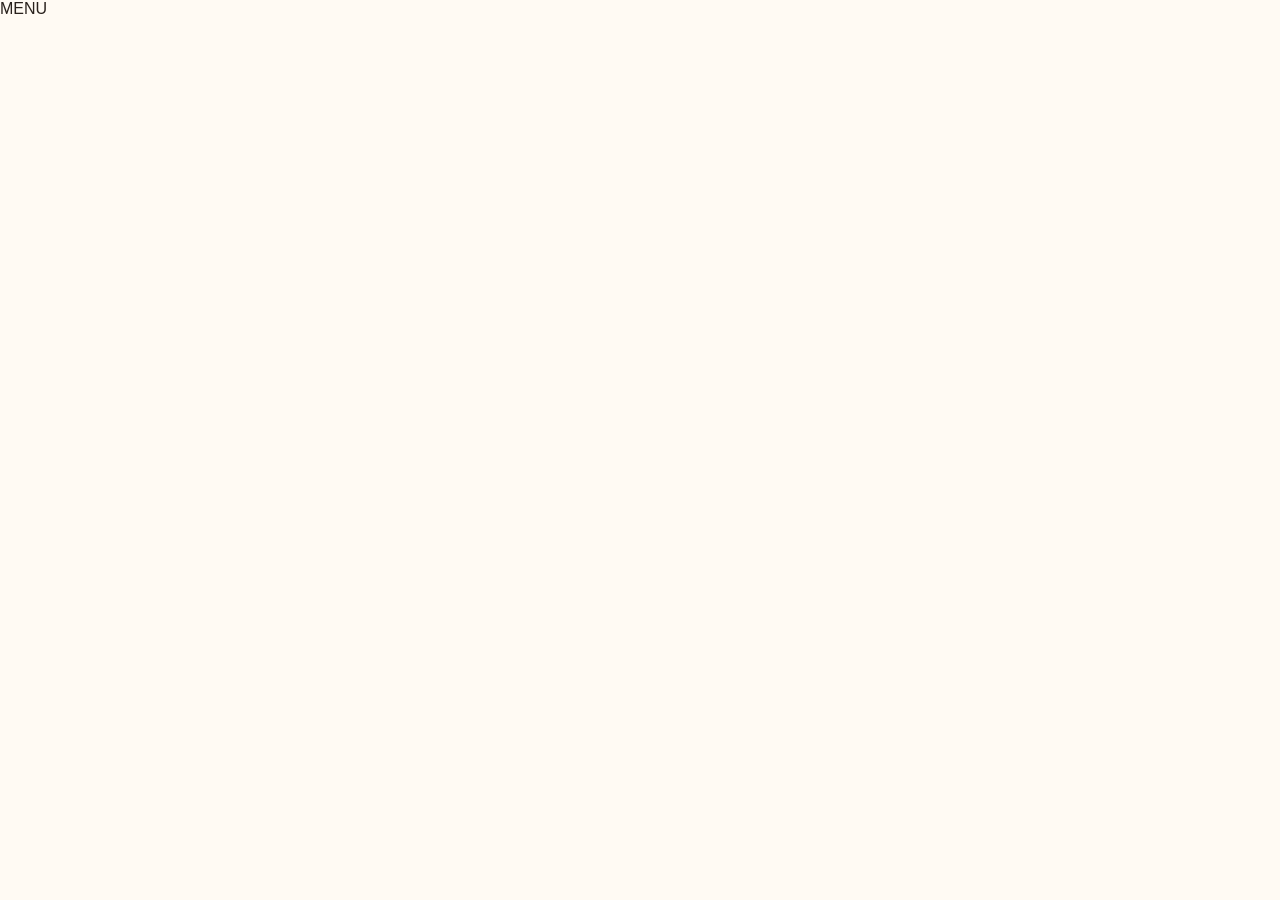
==== antipasti.html @ 7c19bdfe "1.1" ====
<!DOCTYPE html>
<html lang="en">
<head>
    <meta charset="UTF-8">
    <meta http-equiv="X-UA-Compatible" content="IE=edge">
    <meta name="viewport" content="width=device-width, initial-scale=1.0">
    <link rel="stylesheet" href="css/antipasti.css">
    <title>Antipasti</title>
</head>
<body>
    <div class="banner">
        <P class="Menu">MENU</P>
    </div>
</body>
</html>
---- css/antipasti.css ----
* {
    margin: 0;
    padding: 0;
    box-sizing: border-box;
}

body {
    font-family: Arial, Helvetica, sans-serif;
    background-color: #fffaf3;
    color: #29211c;
}


header {
    background-color: #211a16;
    padding: 20px 8%;
}

.banner{
    
}
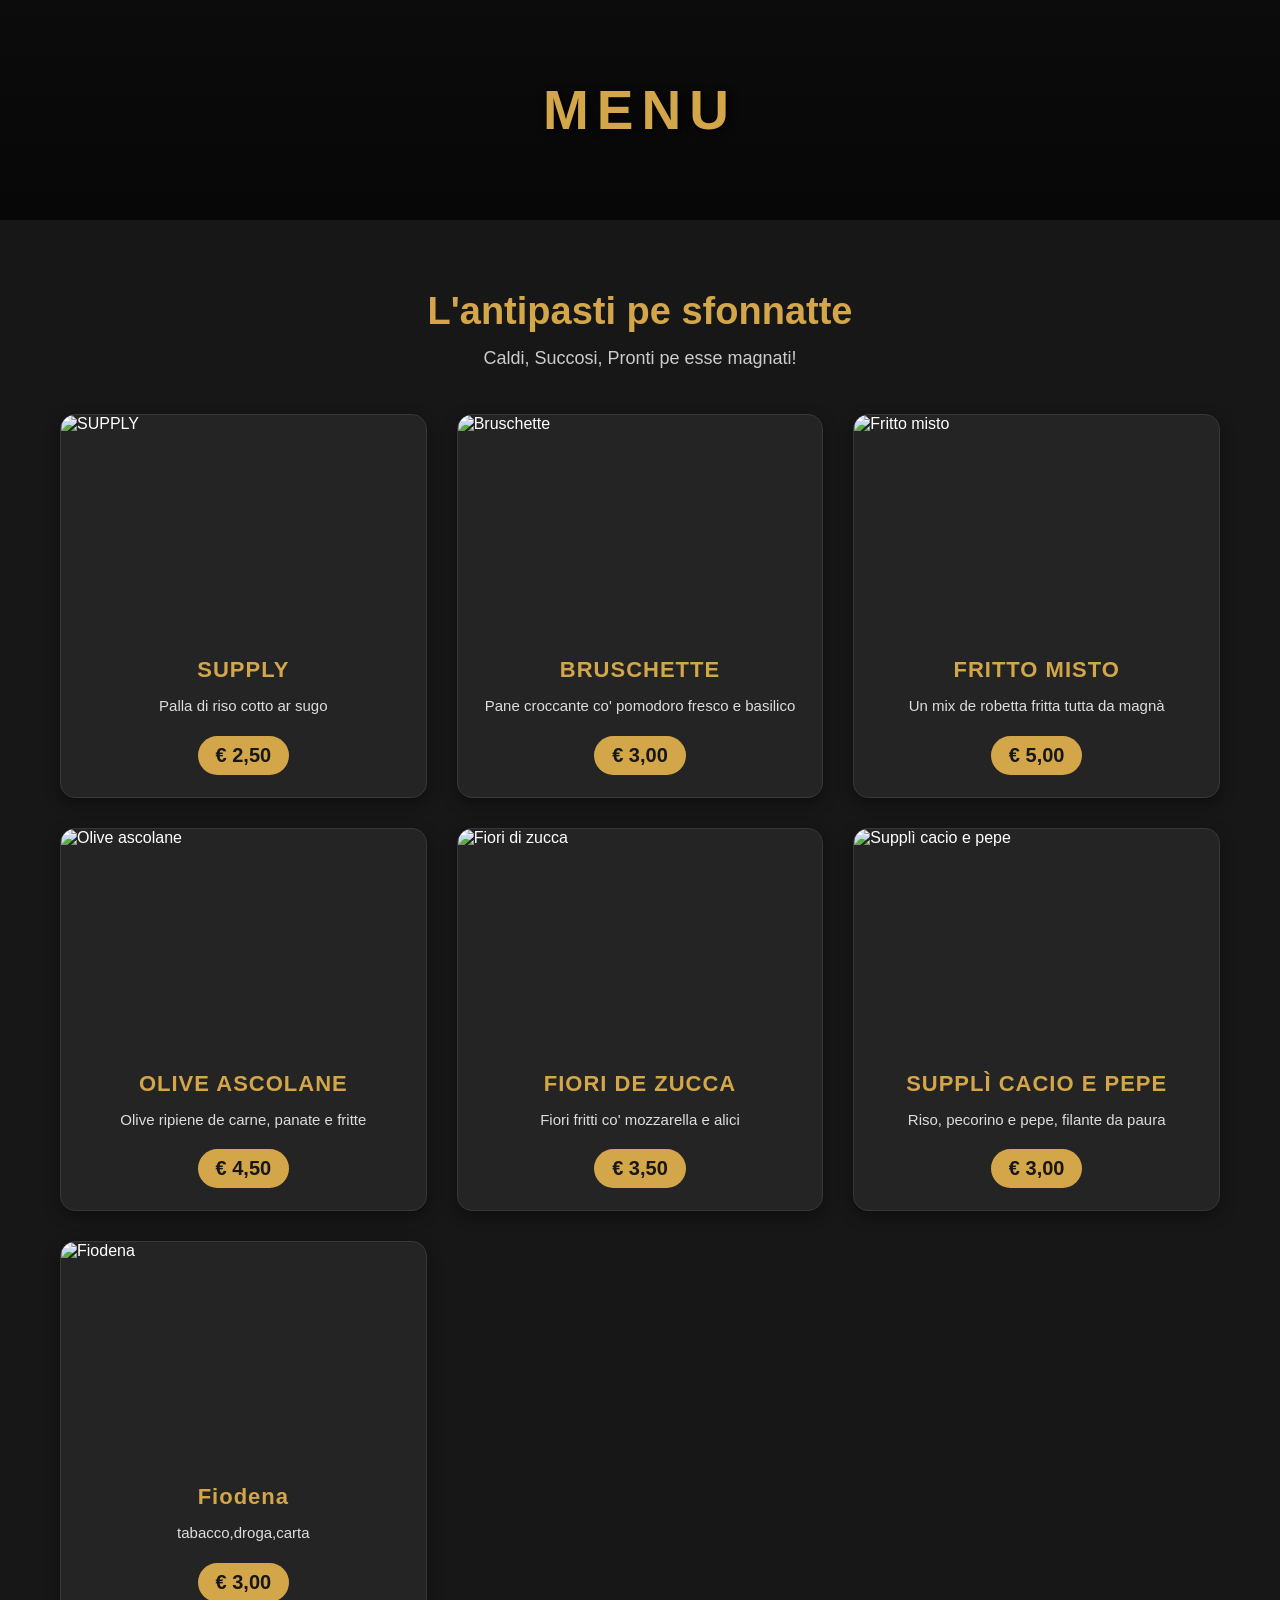
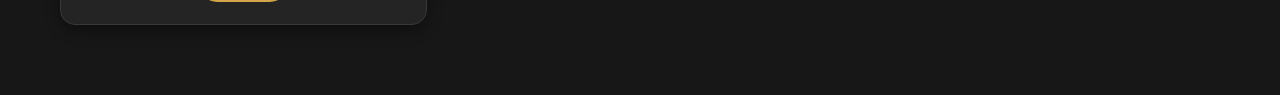
==== commit 2d855b38: "v0.0.1 ANTIPASTI" ====
--- a/antipasti.html
+++ b/antipasti.html
@@ -9,7 +9,86 @@
 </head>
 <body>
     <div class="banner">
-        <P class="Menu">MENU</P>
+        <p class="Menu">MENU</p>
     </div>
+
+    <main class="container">
+
+        <h2>L'antipasti pe sfonnatte</h2>
+        <p class="description">Caldi, Succosi, Pronti pe esse magnati!</p>
+
+        <div class="drinks-grid">
+
+            <div class="antipast-card">
+                <img src="https://encrypted-tbn0.gstatic.com/images?q=tbn:ANd9GcQqEUBYIQ6LsWm1yxCyrDl8bfK8k61Dva2Jq24JqvQ24Q&s=10"
+                     alt="SUPPLY">
+                <div class="antipast-info">
+                    <h3>SUPPLY</h3>
+                    <p>Palla di riso cotto ar sugo</p>
+                    <span class="price">€ 2,50</span>
+                </div>
+            </div>
+
+            <div class="antipast-card">
+                <img src="https://encrypted-tbn0.gstatic.com/images?q=tbn:ANd9GcRc31E0CzMd39Ddc33JGnaDyp460jamNMFGge5Bgy5XTA&s=10"
+                     alt="Bruschette">
+                <div class="antipast-info">
+                    <h3>BRUSCHETTE</h3>
+                    <p>Pane croccante co' pomodoro fresco e basilico</p>
+                    <span class="price">€ 3,00</span>
+                </div>
+            </div>
+
+            <div class="antipast-card">
+                <img src="https://encrypted-tbn0.gstatic.com/images?q=tbn:ANd9GcR5KKouJpOiwgf5flxOYOWIarROHrDrXm5Oax7xCWq8Vw&s=10"
+                     alt="Fritto misto">
+                <div class="antipast-info">
+                    <h3>FRITTO MISTO</h3>
+                    <p>Un mix de robetta fritta tutta da magnà</p>
+                    <span class="price">€ 5,00</span>
+                </div>
+            </div>
+
+            <div class="antipast-card">
+                <img src="https://encrypted-tbn0.gstatic.com/images?q=tbn:ANd9GcQ-5AdZvnKyUcdF-ahL1_86lriBNEHdMUaBHrnyjsR0hQ&s=10"
+                     alt="Olive ascolane">
+                <div class="antipast-info">
+                    <h3>OLIVE ASCOLANE</h3>
+                    <p>Olive ripiene de carne, panate e fritte</p>
+                    <span class="price">€ 4,50</span>
+                </div>
+            </div>
+
+            <div class="antipast-card">
+                <img src="https://encrypted-tbn0.gstatic.com/images?q=tbn:ANd9GcRGqfJT_aqZ_9kT8GdzHUXuPhKxj81yuvrtGclEPTOxxQ&s=10"
+                     alt="Fiori di zucca">
+                <div class="antipast-info">
+                    <h3>FIORI DE ZUCCA</h3>
+                    <p>Fiori fritti co' mozzarella e alici</p>
+                    <span class="price">€ 3,50</span>
+                </div>
+            </div>
+
+            <div class="antipast-card">
+                <img src="https://encrypted-tbn0.gstatic.com/images?q=tbn:ANd9GcRfN6o8PrIT1TzraZ2zq3a2iJkgZU35orRQ9PbQ1E_T9g&s=10"
+                     alt="Supplì cacio e pepe">
+                <div class="antipast-info">
+                    <h3>SUPPLÌ CACIO E PEPE</h3>
+                    <p>Riso, pecorino e pepe, filante da paura</p>
+                    <span class="price">€ 3,00</span>
+                </div>
+            </div>
+            <div class="antipast-card">
+                <img src="https://encrypted-tbn0.gstatic.com/images?q=tbn:ANd9GcSpOG-2krH_d_RN9ihub43YEAqcEhtw-V0WB7jy72dCBA&s"
+                     alt="Fiodena">
+                <div class="antipast-info">
+                    <h3>Fiodena</h3>
+                    <p>tabacco,droga,carta</p>
+                    <span class="price">€ 3,00</span>
+                </div>
+            </div>
+
+        </div>
+    </main>
 </body>
 </html>
--- a/css/antipasti.css
+++ b/css/antipasti.css
@@ -1,21 +1,170 @@
+
+/* RESET GENERALE */
 * {
     margin: 0;
     padding: 0;
     box-sizing: border-box;
 }
 
+/* CORPO DELLA PAGINA */
 body {
-    font-family: Arial, Helvetica, sans-serif;
-    background-color: #fffaf3;
-    color: #29211c;
+    font-family: 'Arial', sans-serif;
+    background-color: #171717;
+    color: white;
 }
 
-
-header {
-    background-color: #211a16;
-    padding: 20px 8%;
+/* BANNER */
+.banner {
+    width: 100%;
+    height: 220px;
+    background: linear-gradient(rgba(0,0,0,0.5), rgba(0,0,0,0.7)),
+                url("https://images.unsplash.com/photo-1517248135467-4c7edcad34c4");
+    background-size: cover;
+    background-position: center;
+    display: flex;
+    justify-content: center;
+    align-items: center;
 }
 
-.banner{
-    
-}+.Menu {
+    font-size: 55px;
+    font-weight: bold;
+    letter-spacing: 8px;
+    color: #d4a64a;
+    text-shadow: 2px 2px 10px black;
+}
+
+/* CONTENITORE PRINCIPALE */
+.container {
+    max-width: 1200px;
+    margin: 50px auto;
+    padding: 20px;
+}
+
+/* TITOLO */
+.container h2 {
+    text-align: center;
+    font-size: 38px;
+    color: #d4a64a;
+    margin-bottom: 15px;
+}
+
+/* DESCRIZIONE */
+.description {
+    text-align: center;
+    font-size: 18px;
+    color: #cccccc;
+    margin-bottom: 45px;
+}
+
+/* GRIGLIA ANTIPASTI */
+.drinks-grid {
+    display: grid;
+    grid-template-columns: repeat(3, 1fr);
+    gap: 30px;
+}
+
+/* CARD */
+.antipast-card {
+    background-color: #242424;
+    border-radius: 15px;
+    overflow: hidden;
+    box-shadow: 0 5px 15px rgba(0,0,0,0.4);
+    transition: transform 0.3s ease, box-shadow 0.3s ease;
+    border: 1px solid #383838;
+}
+
+/* EFFETTO HOVER */
+.antipast-card:hover {
+    transform: translateY(-10px);
+    box-shadow: 0 10px 25px rgba(212,166,74,0.25);
+}
+
+/* IMMAGINI */
+.antipast-card img {
+    width: 100%;
+    height: 220px;
+    object-fit: cover;
+    display: block;
+    transition: transform 0.4s ease;
+}
+
+.antipast-card:hover img {
+    transform: scale(1.07);
+}
+
+/* INFORMAZIONI CARD */
+.antipast-info {
+    padding: 22px;
+    text-align: center;
+}
+
+/* NOME ANTIPASTO */
+.antipast-info h3 {
+    font-size: 22px;
+    color: #d4a64a;
+    margin-bottom: 12px;
+    letter-spacing: 1px;
+}
+
+/* DESCRIZIONE ANTIPASTO */
+.antipast-info p {
+    font-size: 15px;
+    color: #dddddd;
+    line-height: 1.5;
+    margin-bottom: 18px;
+}
+
+/* PREZZO */
+.price {
+    display: inline-block;
+    font-size: 20px;
+    font-weight: bold;
+    color: #171717;
+    background-color: #d4a64a;
+    padding: 8px 18px;
+    border-radius: 25px;
+}
+
+/* TABLET */
+@media screen and (max-width: 900px) {
+    .drinks-grid {
+        grid-template-columns: repeat(2, 1fr);
+    }
+
+    .container h2 {
+        font-size: 30px;
+    }
+}
+
+/* TELEFONI */
+@media screen and (max-width: 600px) {
+    .drinks-grid {
+        grid-template-columns: 1fr;
+    }
+
+    .banner {
+        height: 160px;
+    }
+
+    .Menu {
+        font-size: 40px;
+    }
+
+    .container {
+        margin: 25px auto;
+        padding: 15px;
+    }
+
+    .container h2 {
+        font-size: 27px;
+    }
+
+    .description {
+        font-size: 16px;
+    }
+
+    .antipast-card img {
+        height: 200px;
+    }
+}
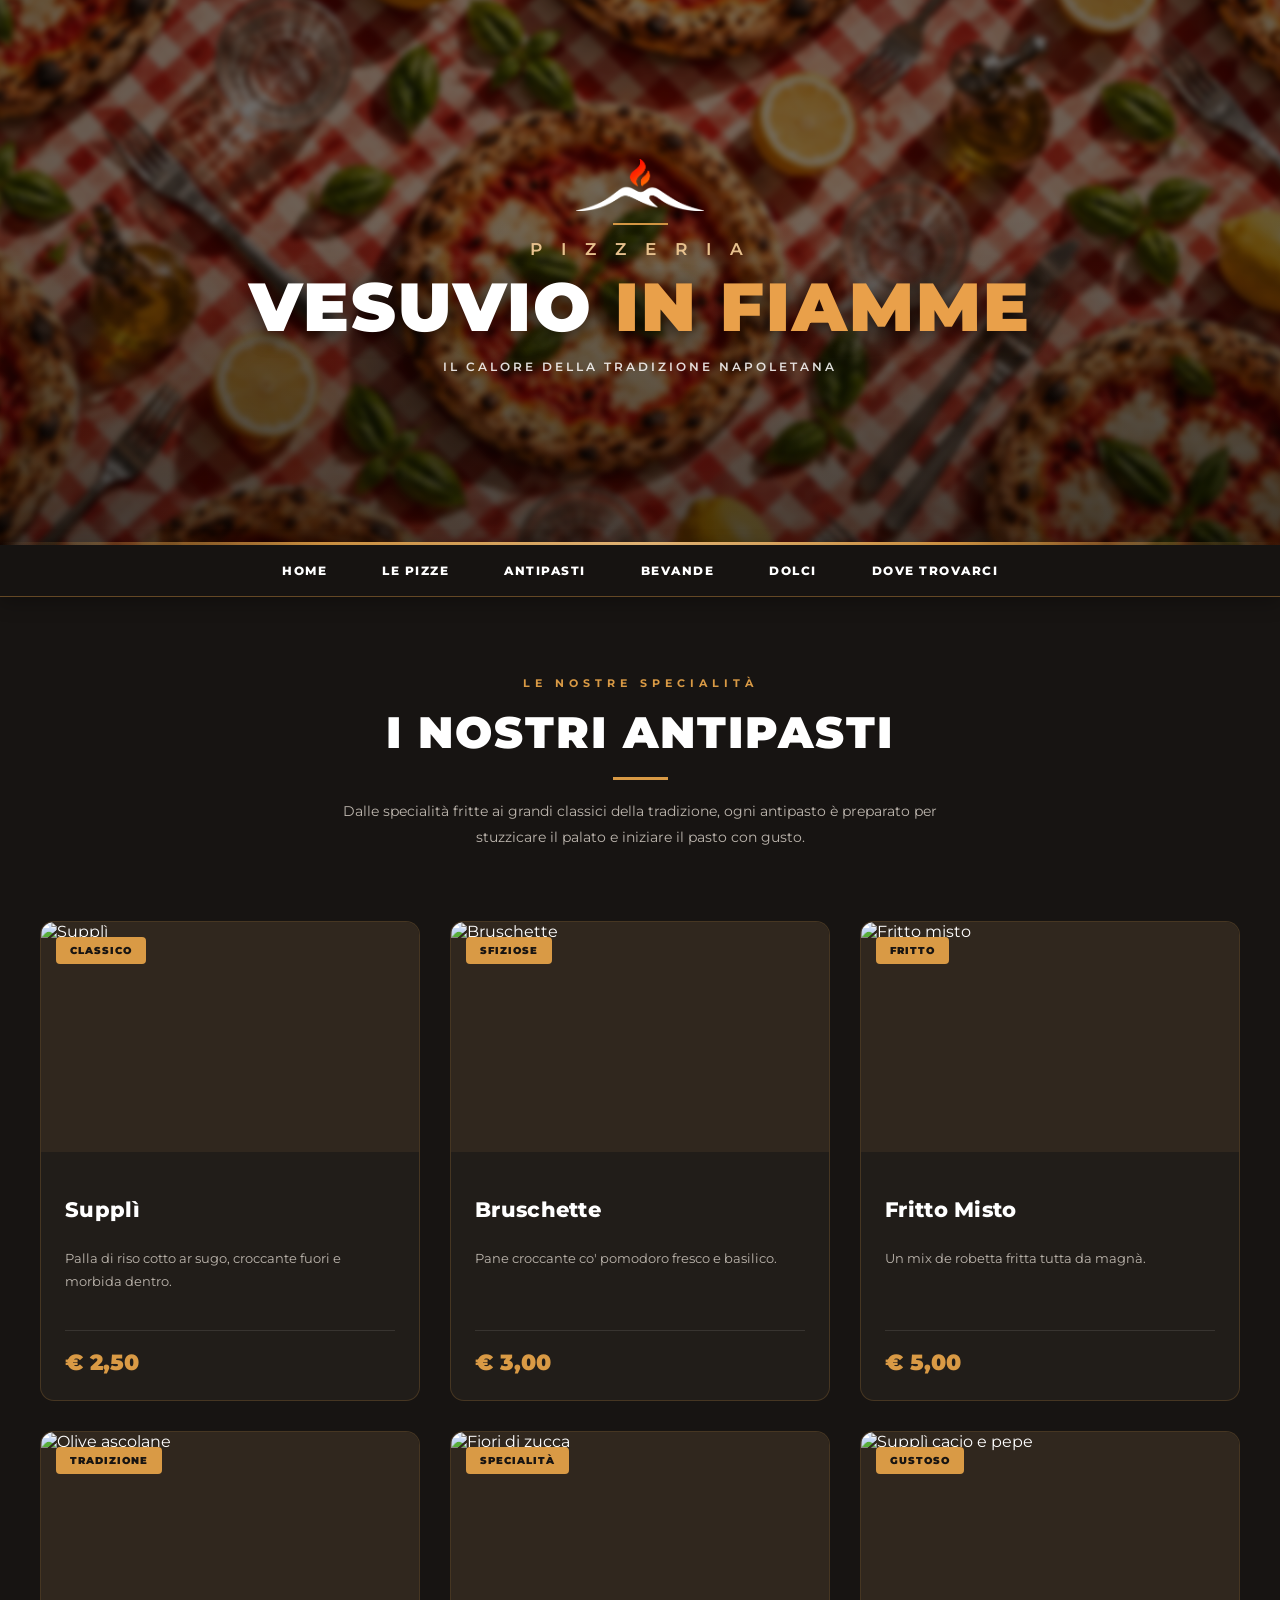
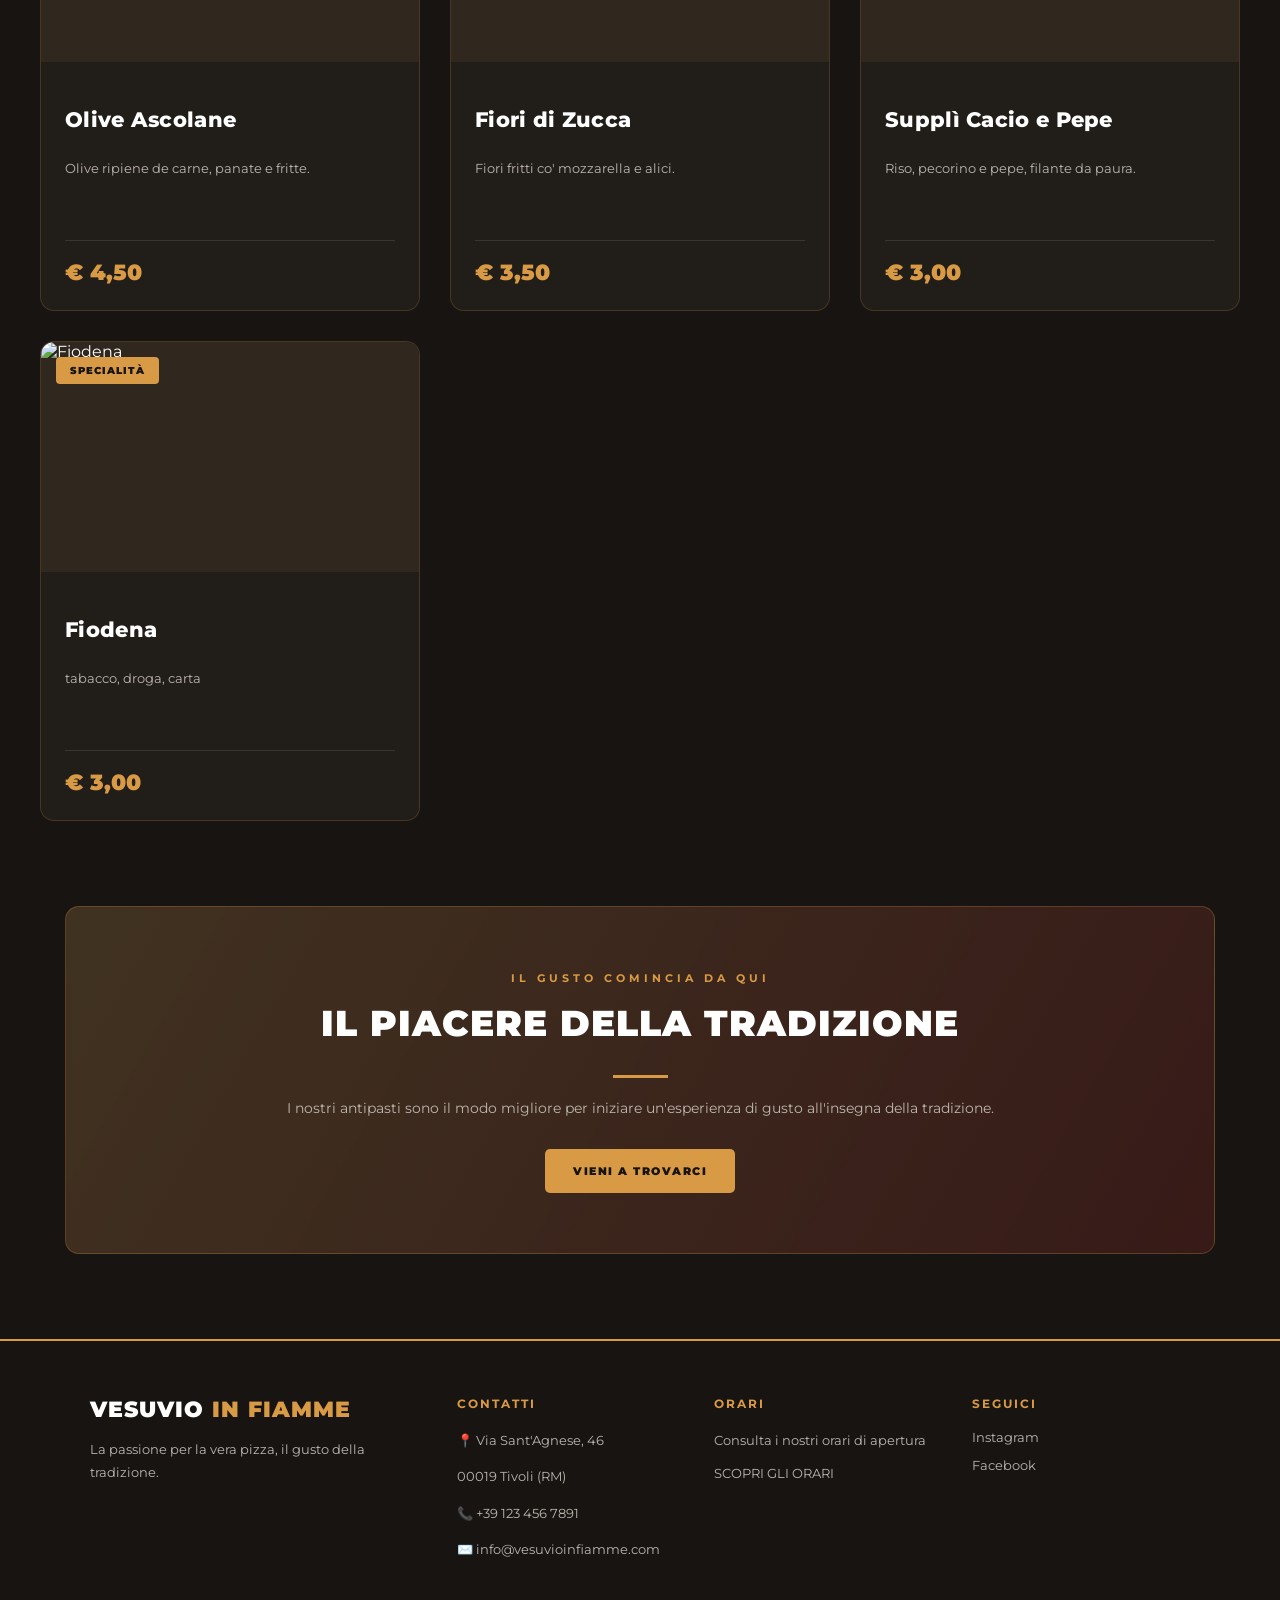
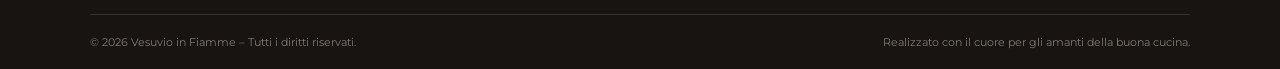
==== commit 3c36b21f: "FRONT END FINITO" ====
--- a/antipasti.html
+++ b/antipasti.html
@@ -1,94 +1,414 @@
 <!DOCTYPE html>
-<html lang="en">
+<html lang="it">
 <head>
     <meta charset="UTF-8">
-    <meta http-equiv="X-UA-Compatible" content="IE=edge">
     <meta name="viewport" content="width=device-width, initial-scale=1.0">
-    <link rel="stylesheet" href="css/antipasti.css">
-    <title>Antipasti</title>
+
+    <title>I Nostri Antipasti | Vesuvio in Fiamme</title>
+
+    <meta name="theme-color" content="#171412">
+    <meta name="description" content="Scopri gli antipasti di Vesuvio in Fiamme: fritti, sfizi e specialità per iniziare al meglio.">
+
+    <link rel="icon" type="image/png" href="img/fav.png">
+
+    <!-- FOGLI DI STILE -->
+    <link rel="stylesheet" href="css/style.css">
+    <link rel="stylesheet" href="css/cibo.css">
 </head>
+
 <body>
-    <div class="banner">
-        <p class="Menu">MENU</p>
-    </div>
-
-    <main class="container">
-
-        <h2>L'antipasti pe sfonnatte</h2>
-        <p class="description">Caldi, Succosi, Pronti pe esse magnati!</p>
-
-        <div class="drinks-grid">
-
-            <div class="antipast-card">
-                <img src="https://encrypted-tbn0.gstatic.com/images?q=tbn:ANd9GcQqEUBYIQ6LsWm1yxCyrDl8bfK8k61Dva2Jq24JqvQ24Q&s=10"
-                     alt="SUPPLY">
-                <div class="antipast-info">
-                    <h3>SUPPLY</h3>
-                    <p>Palla di riso cotto ar sugo</p>
-                    <span class="price">€ 2,50</span>
-                </div>
+
+    <!-- HEADER CONDIVISO -->
+
+    <header class="tm-header">
+        <div class="hero-banner">
+            <div class="hero-overlay"></div>
+
+            <div class="hero-content">
+                <img src="img/logo_white.png"
+                     alt="Vesuvio in Fiamme"
+                     class="hero-logo">
+
+                <div class="hero-divider"></div>
+
+                <span class="hero-subtitle">P I Z Z E R I A</span>
+
+                <h1>VESUVIO <span>IN FIAMME</span></h1>
+
+                <p class="hero-tagline">
+                    IL CALORE DELLA TRADIZIONE NAPOLETANA
+                </p>
             </div>
 
-            <div class="antipast-card">
-                <img src="https://encrypted-tbn0.gstatic.com/images?q=tbn:ANd9GcRc31E0CzMd39Ddc33JGnaDyp460jamNMFGge5Bgy5XTA&s=10"
-                     alt="Bruschette">
-                <div class="antipast-info">
-                    <h3>BRUSCHETTE</h3>
-                    <p>Pane croccante co' pomodoro fresco e basilico</p>
-                    <span class="price">€ 3,00</span>
-                </div>
+            <div class="hero-bottom-line"></div>
+        </div>
+    </header>
+
+
+    <!-- NAVIGAZIONE CONDIVISA -->
+
+    <nav class="site-nav" aria-label="Menu principale">
+        <a href="index.html">HOME</a>
+        <a href="pizze.html">LE PIZZE</a>
+        <a href="antipasti.html" aria-current="page">ANTIPASTI</a>
+        <a href="bevande.html">BEVANDE</a>
+        <a href="dolci.html">DOLCI</a>
+        <a href="index.html#dove-siamo">DOVE TROVARCI</a>
+    </nav>
+
+
+    <!-- INTRODUZIONE ANTIPASTI -->
+
+    <section class="menu-intro">
+
+        <span>LE NOSTRE SPECIALITÀ</span>
+
+        <h2>I NOSTRI ANTIPASTI</h2>
+
+        <div class="menu-divider"></div>
+
+        <p>
+            Dalle specialità fritte ai grandi classici della tradizione,
+            ogni antipasto è preparato per stuzzicare il palato
+            e iniziare il pasto con gusto.
+        </p>
+
+    </section>
+
+
+    <!-- MENU ANTIPASTI -->
+
+    <section class="menu-section" id="menu">
+
+        <div class="menu-grid">
+
+
+            <!-- SUPPLÌ -->
+
+            <article class="menu-card">
+
+                <div class="menu-image">
+
+                    <span class="menu-tag">CLASSICO</span>
+
+                    <img
+                        src="https://encrypted-tbn0.gstatic.com/images?q=tbn:ANd9GcQqEUBYIQ6LsWm1yxCyrDl8bfK8k61Dva2Jq24JqvQ24Q&s=10"
+                        alt="Supplì"
+                        loading="lazy">
+
+                </div>
+
+                <div class="menu-info">
+
+                    <h3>Supplì</h3>
+
+                    <p>
+                        Palla di riso cotto ar sugo,
+                        croccante fuori e morbida dentro.
+                    </p>
+
+                    <div class="menu-bottom">
+                        <span class="menu-price">€ 2,50</span>
+                    </div>
+
+                </div>
+
+            </article>
+
+
+            <!-- BRUSCHETTE -->
+
+            <article class="menu-card">
+
+                <div class="menu-image">
+
+                    <span class="menu-tag">SFIZIOSE</span>
+
+                    <img
+                        src="https://encrypted-tbn0.gstatic.com/images?q=tbn:ANd9GcRc31E0CzMd39Ddc33JGnaDyp460jamNMFGge5Bgy5XTA&s=10"
+                        alt="Bruschette"
+                        loading="lazy">
+
+                </div>
+
+                <div class="menu-info">
+
+                    <h3>Bruschette</h3>
+
+                    <p>
+                        Pane croccante co' pomodoro fresco
+                        e basilico.
+                    </p>
+
+                    <div class="menu-bottom">
+                        <span class="menu-price">€ 3,00</span>
+                    </div>
+
+                </div>
+
+            </article>
+
+
+            <!-- FRITTO MISTO -->
+
+            <article class="menu-card">
+
+                <div class="menu-image">
+
+                    <span class="menu-tag">FRITTO</span>
+
+                    <img
+                        src="https://encrypted-tbn0.gstatic.com/images?q=tbn:ANd9GcR5KKouJpOiwgf5flxOYOWIarROHrDrXm5Oax7xCWq8Vw&s=10"
+                        alt="Fritto misto"
+                        loading="lazy">
+
+                </div>
+
+                <div class="menu-info">
+
+                    <h3>Fritto Misto</h3>
+
+                    <p>
+                        Un mix de robetta fritta
+                        tutta da magnà.
+                    </p>
+
+                    <div class="menu-bottom">
+                        <span class="menu-price">€ 5,00</span>
+                    </div>
+
+                </div>
+
+            </article>
+
+
+            <!-- OLIVE ASCOLANE -->
+
+            <article class="menu-card">
+
+                <div class="menu-image">
+
+                    <span class="menu-tag">TRADIZIONE</span>
+
+                    <img
+                        src="https://encrypted-tbn0.gstatic.com/images?q=tbn:ANd9GcQ-5AdZvnKyUcdF-ahL1_86lriBNEHdMUaBHrnyjsR0hQ&s=10"
+                        alt="Olive ascolane"
+                        loading="lazy">
+
+                </div>
+
+                <div class="menu-info">
+
+                    <h3>Olive Ascolane</h3>
+
+                    <p>
+                        Olive ripiene de carne,
+                        panate e fritte.
+                    </p>
+
+                    <div class="menu-bottom">
+                        <span class="menu-price">€ 4,50</span>
+                    </div>
+
+                </div>
+
+            </article>
+
+
+            <!-- FIORI DI ZUCCA -->
+
+            <article class="menu-card">
+
+                <div class="menu-image">
+
+                    <span class="menu-tag">SPECIALITÀ</span>
+
+                    <img
+                        src="https://encrypted-tbn0.gstatic.com/images?q=tbn:ANd9GcRGqfJT_aqZ_9kT8GdzHUXuPhKxj81yuvrtGclEPTOxxQ&s=10"
+                        alt="Fiori di zucca"
+                        loading="lazy">
+
+                </div>
+
+                <div class="menu-info">
+
+                    <h3>Fiori di Zucca</h3>
+
+                    <p>
+                        Fiori fritti co' mozzarella
+                        e alici.
+                    </p>
+
+                    <div class="menu-bottom">
+                        <span class="menu-price">€ 3,50</span>
+                    </div>
+
+                </div>
+
+            </article>
+            <!-- SUPPLÌ CACIO E PEPE -->
+
+            <article class="menu-card">
+
+                <div class="menu-image">
+
+                    <span class="menu-tag">GUSTOSO</span>
+
+                    <img
+                        src="https://encrypted-tbn0.gstatic.com/images?q=tbn:ANd9GcRfN6o8PrIT1TzraZ2zq3a2iJkgZU35orRQ9PbQ1E_T9g&s=10"
+                        alt="Supplì cacio e pepe"
+                        loading="lazy">
+
+                </div>
+
+                <div class="menu-info">
+
+                    <h3>Supplì Cacio e Pepe</h3>
+
+                    <p>
+                        Riso, pecorino e pepe,
+                        filante da paura.
+                    </p>
+
+                    <div class="menu-bottom">
+                        <span class="menu-price">€ 3,00</span>
+                    </div>
+
+                </div>
+
+            </article>
+
+
+            <!-- FIODENA -->
+
+            <article class="menu-card">
+
+                <div class="menu-image">
+
+                    <span class="menu-tag">SPECIALITÀ</span>
+
+                    <img
+                        src="https://encrypted-tbn0.gstatic.com/images?q=tbn:ANd9GcSpOG-2krH_d_RN9ihub43YEAqcEhtw-V0WB7jy72dCBA&s"
+                        alt="Fiodena"
+                        loading="lazy">
+
+                </div>
+
+                <div class="menu-info">
+
+                    <h3>Fiodena</h3>
+
+                    <p>
+                        tabacco, droga, carta
+                    </p>
+
+                    <div class="menu-bottom">
+                        <span class="menu-price">€ 3,00</span>
+                    </div>
+
+                </div>
+
+            </article>
+
+
+        </div>
+
+    </section>
+
+
+    <!-- BANNER FINALE -->
+
+    <section class="menu-banner">
+
+        <span>IL GUSTO COMINCIA DA QUI</span>
+
+        <h2>IL PIACERE DELLA TRADIZIONE</h2>
+
+        <div class="menu-divider"></div>
+
+        <p>
+            I nostri antipasti sono il modo migliore
+            per iniziare un'esperienza di gusto
+            all'insegna della tradizione.
+        </p>
+
+        <a href="index.html#dove-siamo" class="menu-banner-button">
+            VIENI A TROVARCI
+        </a>
+
+    </section>
+
+
+    <!-- FOOTER CONDIVISO -->
+
+    <footer class="site-footer">
+
+        <div class="footer-content">
+
+            <div class="footer-brand">
+
+                <h2>VESUVIO <span>IN FIAMME</span></h2>
+
+                <p>
+                    La passione per la vera pizza,
+                    il gusto della tradizione.
+                </p>
+
             </div>
 
-            <div class="antipast-card">
-                <img src="https://encrypted-tbn0.gstatic.com/images?q=tbn:ANd9GcR5KKouJpOiwgf5flxOYOWIarROHrDrXm5Oax7xCWq8Vw&s=10"
-                     alt="Fritto misto">
-                <div class="antipast-info">
-                    <h3>FRITTO MISTO</h3>
-                    <p>Un mix de robetta fritta tutta da magnà</p>
-                    <span class="price">€ 5,00</span>
-                </div>
+
+            <div class="footer-column">
+
+                <h3>CONTATTI</h3>
+
+                <p>📍 Via Sant'Agnese, 46</p>
+
+                <p>00019 Tivoli (RM)</p>
+
+                <p>📞 +39 123 456 7891</p>
+
+                <p>✉️ info@vesuvioinfiamme.com</p>
+
             </div>
 
-            <div class="antipast-card">
-                <img src="https://encrypted-tbn0.gstatic.com/images?q=tbn:ANd9GcQ-5AdZvnKyUcdF-ahL1_86lriBNEHdMUaBHrnyjsR0hQ&s=10"
-                     alt="Olive ascolane">
-                <div class="antipast-info">
-                    <h3>OLIVE ASCOLANE</h3>
-                    <p>Olive ripiene de carne, panate e fritte</p>
-                    <span class="price">€ 4,50</span>
-                </div>
+
+            <div class="footer-column">
+
+                <h3>ORARI</h3>
+
+                <p>Consulta i nostri orari di apertura</p>
+
+                <a href="index.html#orari">SCOPRI GLI ORARI</a>
+
             </div>
 
-            <div class="antipast-card">
-                <img src="https://encrypted-tbn0.gstatic.com/images?q=tbn:ANd9GcRGqfJT_aqZ_9kT8GdzHUXuPhKxj81yuvrtGclEPTOxxQ&s=10"
-                     alt="Fiori di zucca">
-                <div class="antipast-info">
-                    <h3>FIORI DE ZUCCA</h3>
-                    <p>Fiori fritti co' mozzarella e alici</p>
-                    <span class="price">€ 3,50</span>
-                </div>
+
+            <div class="footer-column">
+
+                <h3>SEGUICI</h3>
+
+                <a href="#" target="_blank" rel="noopener noreferrer">Instagram</a>
+
+                <a href="#" target="_blank" rel="noopener noreferrer">Facebook</a>
+
             </div>
 
-            <div class="antipast-card">
-                <img src="https://encrypted-tbn0.gstatic.com/images?q=tbn:ANd9GcRfN6o8PrIT1TzraZ2zq3a2iJkgZU35orRQ9PbQ1E_T9g&s=10"
-                     alt="Supplì cacio e pepe">
-                <div class="antipast-info">
-                    <h3>SUPPLÌ CACIO E PEPE</h3>
-                    <p>Riso, pecorino e pepe, filante da paura</p>
-                    <span class="price">€ 3,00</span>
-                </div>
-            </div>
-            <div class="antipast-card">
-                <img src="https://encrypted-tbn0.gstatic.com/images?q=tbn:ANd9GcSpOG-2krH_d_RN9ihub43YEAqcEhtw-V0WB7jy72dCBA&s"
-                     alt="Fiodena">
-                <div class="antipast-info">
-                    <h3>Fiodena</h3>
-                    <p>tabacco,droga,carta</p>
-                    <span class="price">€ 3,00</span>
-                </div>
-            </div>
-
         </div>
-    </main>
+
+
+        <div class="footer-bottom">
+
+            <p>
+                © 2026 Vesuvio in Fiamme – Tutti i diritti riservati.
+            </p>
+
+            <p>
+                Realizzato con il cuore per gli amanti della buona cucina.
+            </p>
+
+        </div>
+
+    </footer>
+
 </body>
 </html>
--- a/css/style.css
+++ b/css/style.css
@@ -0,0 +1,383 @@
+/* =====================================
+   VESUVIO IN FIAMME
+   FOGLIO DI STILE GLOBALE
+===================================== */
+
+@import url('https://fonts.googleapis.com/css2?family=Montserrat:wght@400;600;800;900&display=swap');
+
+/* VARIABILI GLOBALI */
+
+:root {
+    --bg-main: #171412;
+    --bg-card: #211d19;
+    --gold: #d99a45;
+    --gold-light: #f0b969;
+    --white: #ffffff;
+    --text-secondary: #bdb6ae;
+    --border-gold: rgba(217,154,69,.25);
+}
+
+/* RESET */
+
+* {
+    box-sizing: border-box;
+}
+
+html {
+    scroll-behavior: smooth;
+    scroll-padding-top: 80px;
+}
+
+body {
+    margin: 0;
+    padding: 0;
+    background: var(--bg-main);
+    color: var(--white);
+    font-family: 'Montserrat', sans-serif;
+    overflow-x: clip;
+}
+
+.container {
+    width: 100%;
+    max-width: 100%;
+    margin: 0;
+}
+
+/* =====================================
+   HEADER GLOBALE
+===================================== */
+
+.tm-header {
+    width: 100%;
+    margin: 0;
+    padding: 0;
+}
+
+.hero-banner {
+    position: relative;
+    width: 100%;
+    aspect-ratio: 2.35 / 1;
+    min-height: 260px;
+    max-height: 650px;
+
+    display: flex;
+    align-items: center;
+    justify-content: center;
+
+    overflow: hidden;
+    isolation: isolate;
+    background: var(--bg-main);
+}
+
+.hero-banner::before {
+    content: "";
+    position: absolute;
+    inset: -8px;
+    z-index: -2;
+
+    background-image: url("../img/banner.png");
+    background-size: cover;
+    background-position: center;
+    background-repeat: no-repeat;
+
+    filter: blur(3px) brightness(.55);
+    transform: scale(1.02);
+}
+
+.hero-overlay {
+    position: absolute;
+    inset: 0;
+    z-index: -1;
+
+    background:
+        linear-gradient(90deg,
+            rgba(0,0,0,.25),
+            rgba(0,0,0,.15),
+            rgba(0,0,0,.25)),
+        linear-gradient(0deg,
+            rgba(0,0,0,.35),
+            transparent 60%);
+}
+
+.hero-content {
+    width: 100%;
+    padding: 25px;
+
+    display: flex;
+    flex-direction: column;
+    align-items: center;
+    justify-content: center;
+
+    text-align: center;
+    color: var(--white);
+}
+
+.hero-logo {
+    width: clamp(75px, 10vw, 145px);
+    height: auto;
+    object-fit: contain;
+    margin-bottom: 12px;
+    filter: drop-shadow(0 4px 12px rgba(0,0,0,.5));
+}
+
+.hero-divider {
+    width: 55px;
+    height: 2px;
+    background: var(--gold);
+    margin-bottom: 14px;
+}
+
+.hero-subtitle {
+    font-size: clamp(11px, 1.5vw, 17px);
+    font-weight: 600;
+    letter-spacing: 7px;
+    color: #e7c18e;
+    margin-bottom: 12px;
+}
+
+.hero-content h1 {
+    font-size: clamp(25px, 5.3vw, 72px);
+    font-weight: 900;
+    letter-spacing: 2px;
+    line-height: 1.05;
+    margin: 0;
+    color: var(--white);
+    text-transform: uppercase;
+    text-shadow: 0 4px 20px rgba(0,0,0,.65);
+}
+
+.hero-content h1 span {
+    color: #e9a04a;
+}
+
+.hero-tagline {
+    margin-top: 17px;
+    font-size: clamp(8px, 1vw, 12px);
+    font-weight: 600;
+    letter-spacing: 3px;
+    color: rgba(255,255,255,.85);
+}
+
+.hero-bottom-line {
+    position: absolute;
+    bottom: 0;
+    left: 0;
+    width: 100%;
+    height: 3px;
+
+    background: linear-gradient(
+        90deg,
+        transparent,
+        #d99a45,
+        #f2c17e,
+        #d99a45,
+        transparent
+    );
+}
+
+/* =====================================
+   NAVIGAZIONE GLOBALE
+===================================== */
+
+.site-nav {
+    position: sticky;
+    top: 0;
+    z-index: 1000;
+
+    width: 100%;
+    display: flex;
+    justify-content: center;
+    align-items: center;
+    gap: 55px;
+
+    padding: 18px 20px;
+
+    background: rgba(23,20,18,.97);
+    border-bottom: 1px solid rgba(217,154,69,.4);
+    box-shadow: 0 5px 20px rgba(0,0,0,.3);
+}
+
+.site-nav a {
+    color: var(--white);
+    text-decoration: none;
+    font-size: 12px;
+    font-weight: 800;
+    letter-spacing: 1.5px;
+    transition: .3s ease;
+}
+
+.site-nav a:hover {
+    color: #e9a04a;
+    transform: translateY(-2px);
+}
+
+/* =====================================
+   FOOTER GLOBALE
+===================================== */
+
+.site-footer {
+    width: 100%;
+    background: var(--bg-main);
+    color: var(--white);
+    padding: 55px 7% 20px;
+    border-top: 2px solid var(--gold);
+}
+
+.footer-content {
+    max-width: 1150px;
+    margin: 0 auto;
+
+    display: grid;
+    grid-template-columns: 1.5fr 1fr 1fr 1fr;
+    gap: 40px;
+    padding-bottom: 40px;
+}
+
+.footer-brand h2 {
+    font-size: 22px;
+    font-weight: 900;
+    letter-spacing: 1px;
+    margin: 0 0 15px;
+}
+
+.footer-brand h2 span {
+    color: var(--gold);
+}
+
+.footer-brand p,
+.footer-column p {
+    color: var(--text-secondary);
+    font-size: 13px;
+    line-height: 1.8;
+}
+
+.footer-column h3 {
+    color: var(--gold);
+    font-size: 12px;
+    letter-spacing: 2px;
+    margin: 0 0 18px;
+}
+
+.footer-column a {
+    display: block;
+    color: var(--text-secondary);
+    text-decoration: none;
+    font-size: 13px;
+    margin-bottom: 12px;
+    transition: color .3s ease;
+}
+
+.footer-column a:hover {
+    color: var(--gold);
+}
+
+.footer-bottom {
+    max-width: 1150px;
+    margin: 0 auto;
+    padding-top: 20px;
+    border-top: 1px solid rgba(255,255,255,.12);
+
+    display: flex;
+    justify-content: space-between;
+    gap: 15px;
+    flex-wrap: wrap;
+}
+
+.footer-bottom p {
+    color: #827a72;
+    font-size: 11px;
+    margin: 0;
+}
+
+/* =====================================
+   RESPONSIVE GLOBALE
+===================================== */
+
+@media (max-width: 750px) {
+
+    .footer-content {
+        grid-template-columns: 1fr 1fr;
+        gap: 30px 20px;
+    }
+
+    .footer-brand {
+        grid-column: 1 / -1;
+    }
+
+    .site-footer {
+        padding: 40px 20px 20px;
+    }
+
+    .footer-bottom {
+        flex-direction: column;
+        text-align: center;
+    }
+}
+
+@media (max-width: 600px) {
+
+    .site-nav {
+        justify-content: flex-start;
+        gap: 25px;
+        padding: 15px 18px;
+        overflow-x: auto;
+        white-space: nowrap;
+        scrollbar-width: none;
+        -webkit-overflow-scrolling: touch;
+    }
+
+    .site-nav::-webkit-scrollbar {
+        display: none;
+    }
+
+    .site-nav a {
+        font-size: 10px;
+        letter-spacing: 1px;
+    }
+
+    .hero-banner {
+        aspect-ratio: 1.8 / 1;
+        min-height: 210px;
+    }
+
+    .hero-content {
+        padding: 12px;
+    }
+
+    .hero-logo {
+        width: 65px;
+        margin-bottom: 7px;
+    }
+
+    .hero-divider {
+        margin-bottom: 8px;
+        width: 35px;
+    }
+
+    .hero-subtitle {
+        letter-spacing: 4px;
+        margin-bottom: 7px;
+    }
+
+    .hero-content h1 {
+        font-size: clamp(22px, 6vw, 35px);
+        letter-spacing: 1px;
+    }
+
+    .hero-tagline {
+        font-size: 8px;
+        letter-spacing: 1px;
+        margin-top: 10px;
+    }
+}
+
+@media (max-width: 420px) {
+
+    .footer-content {
+        grid-template-columns: 1fr;
+    }
+
+    .footer-brand {
+        grid-column: auto;
+    }
+}
--- a/css/cibo.css
+++ b/css/cibo.css
@@ -0,0 +1,357 @@
+/* ==========================================
+   VESUVIO IN FIAMME
+   CIBO.CSS
+   STILE CONDIVISO DEL MENU
+========================================== */
+
+
+/* ==========================================
+   INTRODUZIONE
+========================================== */
+
+.menu-intro {
+    width: 100%;
+    padding: 75px 20px 35px;
+    background: var(--bg-main);
+    text-align: center;
+    color: var(--white);
+}
+
+.menu-intro > span {
+    color: var(--gold);
+    font-size: 11px;
+    font-weight: 700;
+    letter-spacing: 5px;
+}
+
+.menu-intro h2 {
+    font-size: clamp(30px, 4vw, 44px);
+    font-weight: 900;
+    letter-spacing: 2px;
+    margin: 14px 0;
+    text-transform: uppercase;
+}
+
+.menu-divider {
+    width: 55px;
+    height: 3px;
+    background: var(--gold);
+    margin: 18px auto;
+}
+
+.menu-intro p {
+    max-width: 650px;
+    margin: 0 auto;
+    color: var(--text-secondary);
+    font-size: 14px;
+    line-height: 1.9;
+}
+
+
+/* ==========================================
+   SEZIONE PRODOTTI
+========================================== */
+
+.menu-section {
+    width: 100%;
+    max-width: 1250px;
+    margin: 0 auto;
+    padding: 35px 25px 85px;
+    background: var(--bg-main);
+}
+
+.menu-grid {
+    display: grid;
+    grid-template-columns: repeat(3, minmax(0, 1fr));
+    gap: 30px;
+}
+
+
+/* ==========================================
+   CARD PRODOTTO
+========================================== */
+
+.menu-card {
+    min-width: 0;
+    background: var(--bg-card);
+    border: 1px solid rgba(217,154,69,.2);
+    border-radius: 14px;
+    overflow: hidden;
+
+    display: flex;
+    flex-direction: column;
+
+    transition: .35s ease;
+}
+
+.menu-card:hover {
+    transform: translateY(-7px);
+    border-color: var(--gold);
+    box-shadow: 0 15px 35px rgba(217,154,69,.13);
+}
+
+
+/* ==========================================
+   IMMAGINI
+========================================== */
+
+.menu-image {
+    width: 100%;
+    height: 230px;
+    position: relative;
+    overflow: hidden;
+    background: #30271e;
+}
+
+.menu-image img {
+    display: block;
+    width: 100%;
+    height: 100%;
+    object-fit: cover;
+    transition: transform .5s ease;
+}
+
+.menu-card:hover .menu-image img {
+    transform: scale(1.07);
+}
+
+
+/* ==========================================
+   ETICHETTE
+========================================== */
+
+.menu-tag {
+    position: absolute;
+    top: 15px;
+    left: 15px;
+    z-index: 2;
+
+    padding: 7px 14px;
+
+    background: var(--gold);
+    color: var(--bg-main);
+
+    border-radius: 4px;
+
+    font-size: 10px;
+    font-weight: 900;
+    letter-spacing: 1px;
+}
+
+
+/* ==========================================
+   INFORMAZIONI PRODOTTO
+========================================== */
+
+.menu-info {
+    padding: 24px;
+
+    display: flex;
+    flex-direction: column;
+    flex: 1;
+}
+
+.menu-info h3 {
+    color: var(--white);
+    font-size: 21px;
+    font-weight: 800;
+    margin-bottom: 12px;
+    letter-spacing: .3px;
+}
+
+.menu-info p {
+    color: var(--text-secondary);
+    font-size: 13px;
+    line-height: 1.8;
+    min-height: 70px;
+}
+
+
+/* ==========================================
+   PREZZO
+========================================== */
+
+.menu-bottom {
+    display: flex;
+    justify-content: space-between;
+    align-items: center;
+    gap: 10px;
+
+    margin-top: auto;
+    padding-top: 18px;
+
+    border-top: 1px solid rgba(255,255,255,.1);
+}
+
+.menu-price {
+    color: var(--gold);
+    font-size: 22px;
+    font-weight: 900;
+    white-space: nowrap;
+}
+
+
+/* ==========================================
+   BANNER FINALE
+========================================== */
+
+.menu-banner {
+    max-width: 1150px;
+    width: calc(100% - 40px);
+
+    margin: 0 auto 85px;
+    padding: 60px 25px;
+
+    text-align: center;
+
+    background:
+        linear-gradient(
+            120deg,
+            rgba(217,154,69,.17),
+            rgba(96,21,21,.35)
+        ),
+        var(--bg-card);
+
+    border: 1px solid var(--border-gold);
+    border-radius: 14px;
+}
+
+.menu-banner > span {
+    color: var(--gold);
+    font-size: 11px;
+    font-weight: 700;
+    letter-spacing: 4px;
+}
+
+.menu-banner h2 {
+    color: var(--white);
+    font-size: clamp(25px, 4vw, 36px);
+    font-weight: 900;
+    letter-spacing: 1px;
+    margin-top: 15px;
+}
+
+.menu-banner p {
+    color: var(--text-secondary);
+    font-size: 14px;
+    line-height: 1.8;
+    margin-bottom: 28px;
+}
+
+.menu-banner-button {
+    display: inline-block;
+    padding: 15px 28px;
+
+    background: var(--gold);
+    color: var(--bg-main);
+
+    text-decoration: none;
+    border-radius: 5px;
+
+    font-size: 11px;
+    font-weight: 900;
+    letter-spacing: 1.5px;
+
+    transition: .3s ease;
+}
+
+.menu-banner-button:hover {
+    background: var(--gold-light);
+    transform: translateY(-3px);
+}
+
+
+/* ==========================================
+   RESPONSIVE TABLET
+========================================== */
+
+@media (max-width: 950px) {
+
+    .menu-grid {
+        grid-template-columns: repeat(2, minmax(0, 1fr));
+        gap: 22px;
+    }
+
+    .menu-image {
+        height: 210px;
+    }
+
+}
+
+
+/* ==========================================
+   RESPONSIVE MOBILE
+========================================== */
+
+@media (max-width: 600px) {
+
+    .menu-intro {
+        padding: 55px 20px 25px;
+    }
+
+    .menu-intro > span {
+        font-size: 10px;
+        letter-spacing: 3px;
+    }
+
+    .menu-intro p {
+        font-size: 13px;
+    }
+
+    .menu-section {
+        padding: 25px 18px 55px;
+    }
+
+    .menu-grid {
+        grid-template-columns: 1fr;
+        gap: 22px;
+    }
+
+    .menu-image {
+        height: 230px;
+    }
+
+    .menu-info {
+        padding: 22px;
+    }
+
+    .menu-info h3 {
+        font-size: 20px;
+    }
+
+    .menu-info p {
+        min-height: auto;
+    }
+
+    .menu-banner {
+        margin-bottom: 55px;
+        padding: 45px 20px;
+    }
+
+    .menu-banner > span {
+        font-size: 10px;
+        letter-spacing: 2px;
+    }
+
+    .menu-banner p {
+        font-size: 13px;
+    }
+
+}
+
+
+/* ==========================================
+   TELEFONI PICCOLI
+========================================== */
+
+@media (max-width: 380px) {
+
+    .menu-bottom {
+        flex-wrap: wrap;
+    }
+
+    .menu-price {
+        font-size: 20px;
+    }
+
+}
